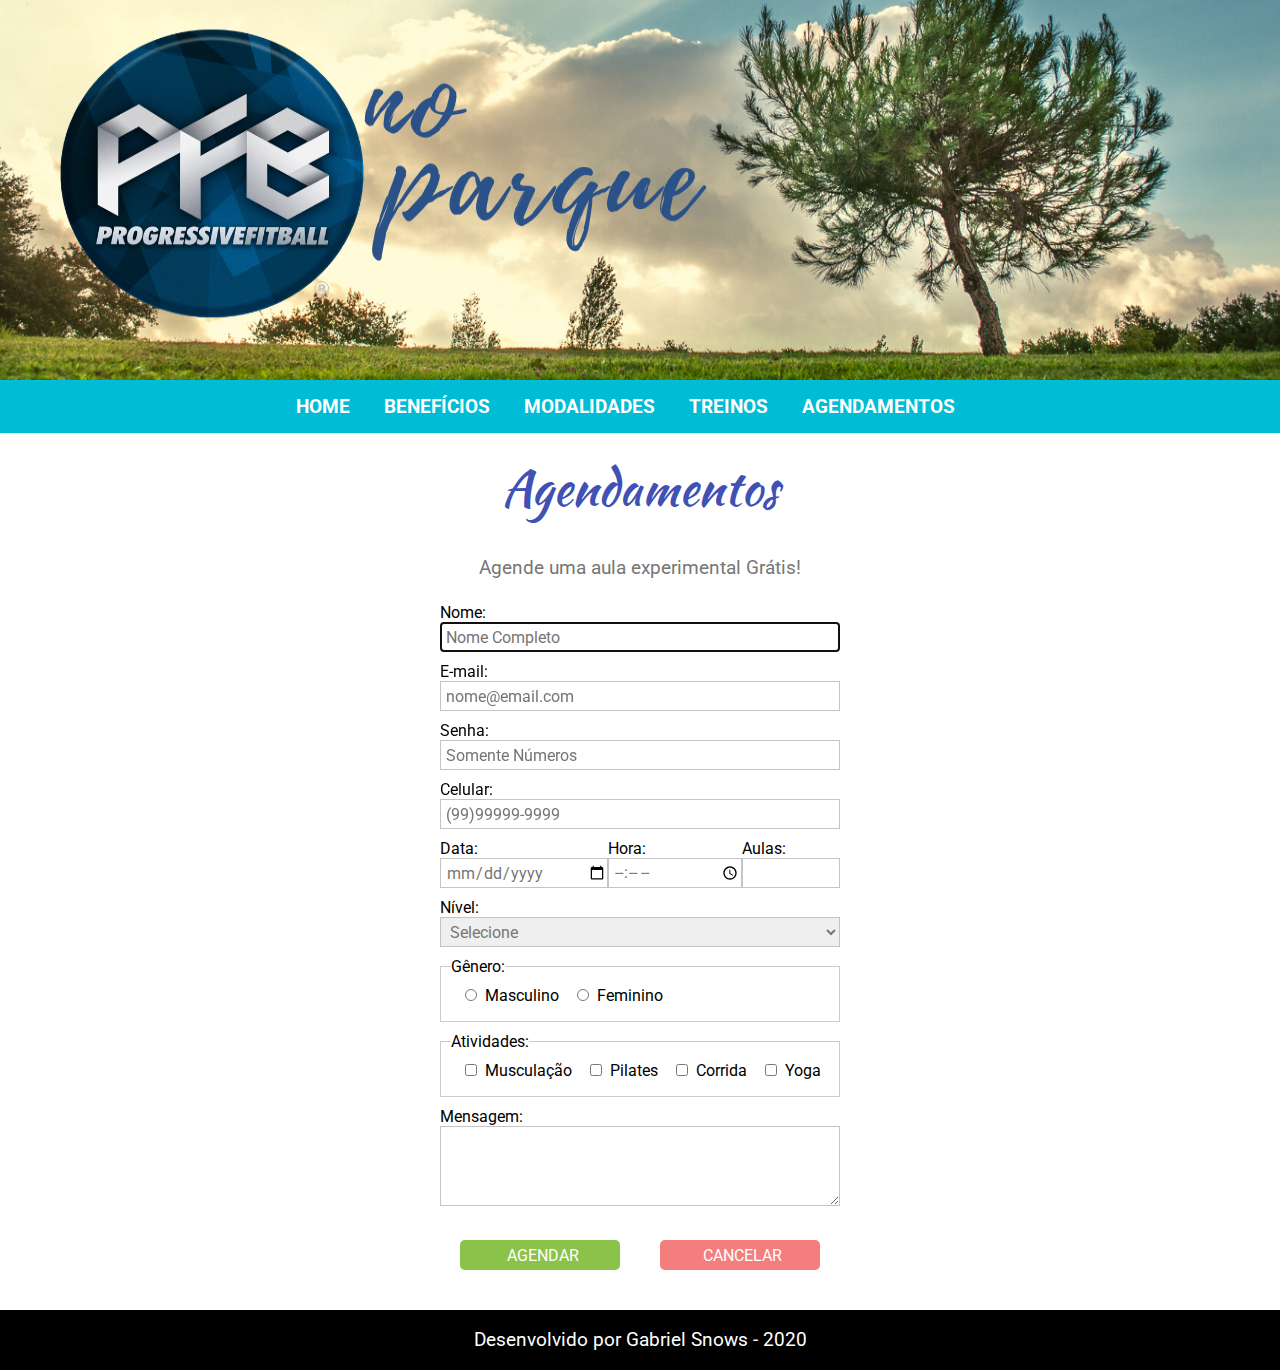
==== pfb-page/agendamentos.html @ aa3c8688 "Add files via upload" ====
<!DOCTYPE html>
<html lang="en">

<head>
    <meta charset="UTF-8">
    <meta name="viewport" content="width=device-width, initial-scale=1.0">
    <title>Agendamentos</title>

    <link rel="stylesheet" href="styles/style.css">
</head>

<body>
    <header>
        <img src="img/banner.png" alt="banner" />
    </header>

    <nav>
        <a class="a-menu" href="index.html">HOME</a>
        <a class="a-menu" href="index.html#pag-beneficios">BENEFÍCIOS</a>
        <a class="a-menu" href="index.html#pag-modalidades">MODALIDADES</a>
        <a class="a-menu" href="index.html#pag-treinos">TREINOS</a>
        <a class="a-menu" href="#">AGENDAMENTOS</a>
    </nav>

    <section id="pag-agendamentos">
        <h1> Agendamentos </h1>

        <p> Agende uma aula experimental Grátis!</p>


        <form name="" method="" action="">
            <label for="nome">Nome:</label>
            <input id="nome" type="text" name="complete_name" placeholder="Nome Completo" autofocus />


            <label for="email">E-mail:</label>
            <input id="email" type="email" name="email" placeholder="nome@email.com" />


            <label for="password">Senha:</label>
            <input id="password" type="password" name="password" placeholder="Somente Números" />


            <label for="celular">Celular:</label>
            <input id="phone" type="tel" name="phone" placeholder="(99)99999-9999"
                pattern="^\(?\d{2}\)\d{5}[-\s]\d{4}.*?$" />

            <div id="date-time-num">
                <div>
                    <label for="date">Data:</label>
                    <input id="date" type="date" name="date" />
                </div>
                <div>
                    <label for="time">Hora:</label>
                    <input id="time" type="time" name="time" />
                </div>
                <div>
                    <label for="class">Aulas:</label>
                    <input id="class" type="number" name="class" min="1" max="10" step="1" />
                </div>
            </div>

            <label for="level">Nível:</label>
            <select id="level" name="level">
                <option value="">Selecione</option>
                <option value="beginner">Iniciante</option>
                <option value="basic">Básico</option>
                <option value="intermediate">Intermediário</option>
                <option value="advanced">Avançado</option>
            </select>


            <fieldset>
                <legend>Gênero:</legend>
                <input id="masc" type="radio" name="gender" value="masc" /> <label for="masc">Masculino</label>
                <input id="fam" type="radio" name="gender" value="fam" /> <label for="fam">Feminino</label>
            </fieldset>

            <fieldset>
                <legend>Atividades:</legend>
                <input id="mus" type="checkbox" name="atividade" value="muscle" /> <label for="mus">Musculação</label>
                <input id="pila" type="checkbox" name="atividade" value="pilates" /> <label for="pila">Pilates</label>
                <input id="run" type="checkbox" name="atividade" value="run" /> <label for="run">Corrida</label>
                <input id="yoga" type="checkbox" name="atividade" value="yoga" /> <label for="yoga">Yoga</label>
            </fieldset>

            <label for="msg">Mensagem:</label>
            <textarea id="msg" cols="55" rows="4"></textarea>

            <div id="button-form">
                <input type="submit" name="but_send" value="AGENDAR">
                <input type="reset" name="but_delete" value="CANCELAR">
            </div>
        </form>
    </section>

    <footer>
        <p>
            Desenvolvido por
            <a href="https://www.linkedin.com/in/gabriel-sousa-neves/" target="_blank">
                Gabriel Snows
            </a> - 2020
        </p>
    </footer>
</body>

</html>
---- pfb-page/styles/style.css ----
@import url('https://fonts.googleapis.com/css2?family=Kaushan+Script&family=Roboto:wght@100;300;700&display=swap');

:root {
    --box-color:#00bcd4;
    --title-color: #3F51B5;
    --white-color:#FFF;
    --black-color:#000;
    --shadow-color:#CCC
}

* {
    margin: 0;
    padding: 0;
}

body {
    background-color: rgb(255, 255, 255);
}

header, img{
    width: 100%;
    height: 380px;
}

nav {
    background-color: var(--box-color);
    text-align: center;
    padding: 15px;
}

a {
    font: 1.2rem 'Roboto', sans-serif;
    text-decoration: none;
}

.a-menu {
    margin-right: 30px;
    font-weight: bold;
}

.a-menu:link, .a-menu:visited {
    color: var(--white-color);
}

.a-menu:hover, .a-menu:active {
    color: #ddd;
    transition: 200ms;
}



article {
    width: 100%;
    background-color: var(--white-color);
    padding: 40px 400px;
    box-sizing: border-box;
}

h1 {
    font: 3rem 'Kaushan Script', cursive;
    color: var(--title-color);
    text-align: center;
    margin-bottom: 30px;
}

p {
    font: 1.2rem 'Roboto', sans-serif;
    color: #777;
    text-align: justify;
    line-height: 30px;
}

#txt-black {
    color: var(--black-color);
}

section {
    padding: 20px;
}

h2 {
    text-align: center;
    font: 2.5rem 'Kaushan Script', cursive;
    color: var(--title-color);
    margin-bottom: 20px;
}

#ben {
    text-align: justify;
}

#pag-beneficios {
    padding: 40px 400px;
    background-color: var(--box-color);
}

#pag-beneficios h2 {
    color: var(--white-color);
}

#pag-beneficios p {
    color: var(--white-color);
    margin-top: 30px;
}

ul {
    list-style-type: circle;
    padding: 20px 50px;
}

li {
    font: 1.2rem 'Roboto', sans-serif;
    color: var(--white-color);
    margin-bottom: 10px;
}

#pag-modalidades {
    background-color: #EEE;
}

#mod {
    text-align: center;
}

#container {
    margin-top: 15px;
    margin-bottom: 20px;
    display: flex;
}

.img-modalidades {
    height: 450px;
}

.card {
    background-color: var(--white-color);
    margin: 30px;
    width: 25%;
    border-radius: 8px;
    box-shadow: 0 4px 8px var(--shadow-color);
    transition: 200ms;
}

.card:hover {
    box-shadow: 0 8px 16px var(--shadow-color);
}

.card-content {
    padding: 10px;
}

.card-content p {
    font: 1rem 'Roboto', sans-serif;
    line-height: 20px;
}


h3 {
    font: 1.8rem 'Kaushan Script', cursive;
    color: var(--box-color);
    text-align: center;
    margin-bottom: 10px;
}

#pag-treinos {

}

#pag-treinos p {
    margin-bottom: 10px;
}

#column-treinos p {
    text-align: justify;
}

#container-treinos {
    display: flex;
}

.column-treinos {
    padding: 40px 150px;
}

.container-images {
    margin-top: 40px;
    display: flex;
    justify-content: center;
    align-items: center;
}

.container-images p {
    color: var(--black-color);
}

.img-icons {
    width: 30px;
    height: 30px;
    padding: 10px;
}

video {
  height: 450px;
  width: 400px;
}

footer {
    background-color: var(--black-color);
    padding: 15px;
}

footer p {
    text-align: center;
    color: var(--white-color);
}

footer a {
    color: var(--white-color);
}

footer a:hover {
    color: var(--box-color);
    transition: 200ms;
}


/* Página de Agendamentos */

#pag-agendamentos {

}

#pag-agendamentos p {
	text-align: center;
	margin-bottom: 20px;
}

form {
	width: 400px;
	margin: 0 auto;
}

input, select, textarea {
	width: 100%;
	height: 30px;
	margin-bottom: 10px;
	padding-left: 5px;
	box-sizing: border-box;
	border: 1px solid #C4C4C4;
	color: #777;
}

label, fieldset, input, select, textarea {
	font: 1rem 'Roboto', sans-serif;
}


fieldset {
	border: 1px solid #CCC;
	margin-bottom: 10px;
	padding:10px;
} 

#date-time-num {
    display: flex;
}

input[type="radio"], input[type="checkbox"] {
	width: 20px;
	height: 12px;
    margin-left: 10px;
}

textarea {
    height: 80px;
}

#button-form {
    display: flex;
}

input[type="submit"], input[type="reset"] {
    margin: 20px;
    background-color: #8BC34A;
    color: #FFF;
    border: 0;
    border-radius: 5px;
}

input[type="reset"] {
    background-color: #F47E7E;
}
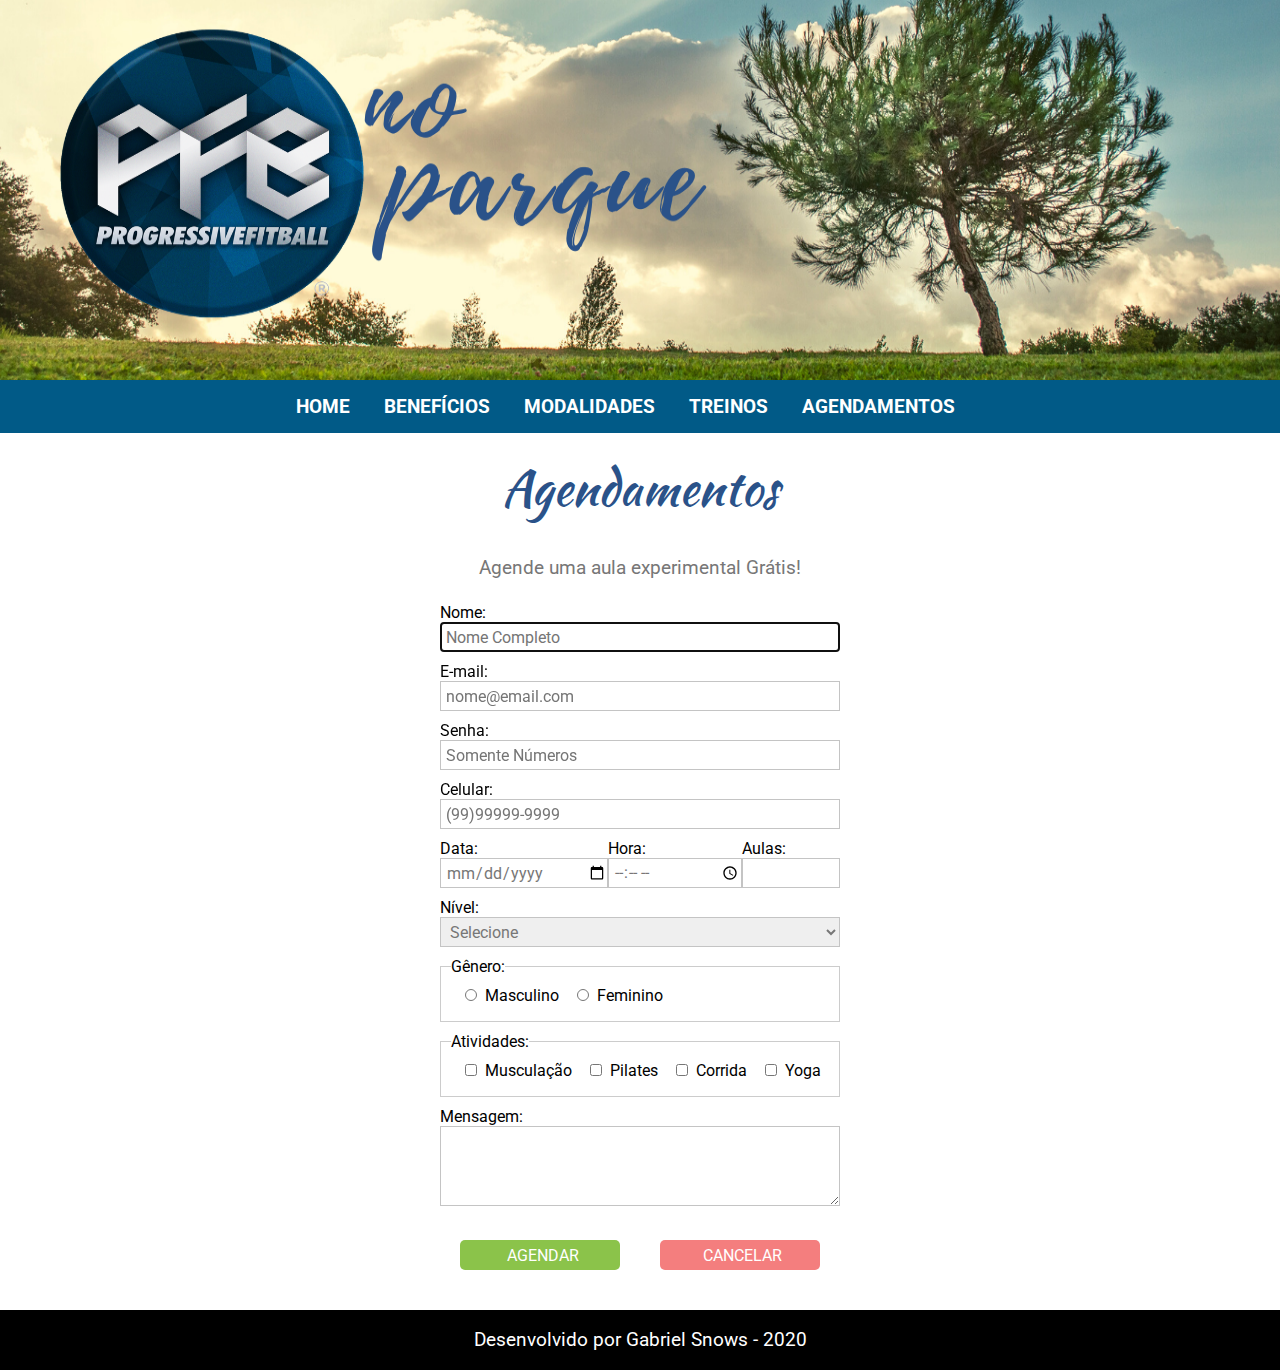
==== commit d866d809: "update code" ====
--- a/pfb-page/agendamentos.html
+++ b/pfb-page/agendamentos.html
@@ -6,7 +6,7 @@
     <meta name="viewport" content="width=device-width, initial-scale=1.0">
     <title>Agendamentos</title>
 
-    <link rel="stylesheet" href="styles/style.css">
+    <link rel="stylesheet" href="styles/agendamentos.css">
 </head>
 
 <body>
--- a/pfb-page/styles/agendamentos.css
+++ b/pfb-page/styles/agendamentos.css
@@ -0,0 +1,69 @@
+@import url(main.css);
+
+/* Página de Agendamentos */
+
+#pag-agendamentos {
+    display: flex;
+    flex-direction: column;
+}
+
+#pag-agendamentos p {
+	text-align: center;
+	margin-bottom: 20px;
+}
+
+form {
+	width: 400px;
+	margin: 0 auto;
+}
+
+input, select, textarea {
+	width: 100%;
+	height: 30px;
+	margin-bottom: 10px;
+	padding-left: 5px;
+	box-sizing: border-box;
+	border: 1px solid #C4C4C4;
+	color: #777;
+}
+
+label, fieldset, input, select, textarea {
+	font: 1rem 'Roboto', sans-serif;
+}
+
+
+fieldset {
+	border: 1px solid #CCC;
+	margin-bottom: 10px;
+	padding:10px;
+} 
+
+#date-time-num {
+    display: flex;
+}
+
+input[type="radio"], input[type="checkbox"] {
+	width: 20px;
+	height: 12px;
+    margin-left: 10px;
+}
+
+textarea {
+    height: 80px;
+}
+
+#button-form {
+    display: flex;
+}
+
+input[type="submit"], input[type="reset"] {
+    margin: 20px;
+    background-color: #8BC34A;
+    color: #FFF;
+    border: 0;
+    border-radius: 5px;
+}
+
+input[type="reset"] {
+    background-color: #F47E7E;
+}